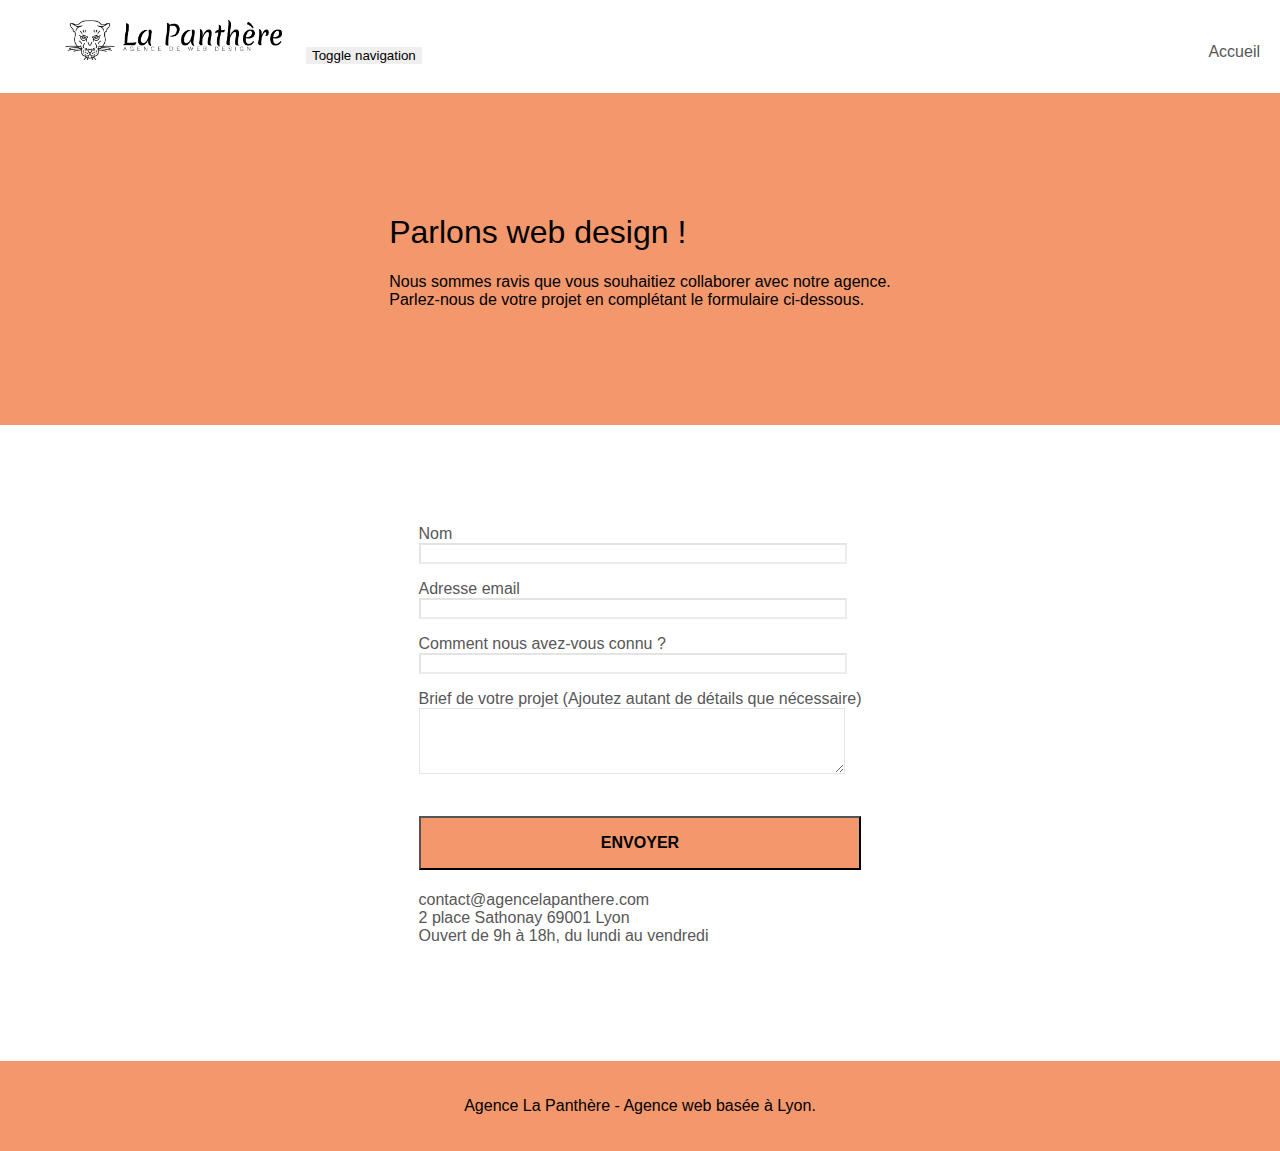
==== contact.html @ 12f1369c "first commit" ====
<!doctype html>
<html lang="fr">

<head>
	<meta charset="utf-8">
	<meta name="keywords"
		content="Contact agence web, agence design Lyon,web design,agence web design,créer un site web, etre visible sur internet">
	<meta name="description"
		content="L'agence La Panthère est une agence de web design qui aide les entreprises à devenir visibles et attractives sur internet.
	Que vous ayez un site web qui a besoin d’un rafraîchissement ou que vous partiez de zéro, laissez-nous vous réaliser un design dont vous serez fier.">
	<meta name="viewport" content="width=device-width, initial-scale=1.0, viewport-fit=cover">
	<link rel="shortcut icon" type="image/png" href="favicon.jpg">

	<link rel="stylesheet" type="text/css" href="./css/bootstrap.min.css">
	<link rel="stylesheet" type="text/css" href="style.css">
	<link rel="stylesheet" type="text/css" href="./css/et-line.min.css">

	<script defer src="./js/jquery-2.1.0.min.js"></script>
	<script defer src="./js/bootstrap.min.js"></script>
	<script defer src="./js/blocs.min.js"></script>

	<title>Contact</title>
</head>

<body>
	<div class="page-container">
		<div class="bloc bgc-white l-bloc " id="bloc-0">

			<header class="container bloc-sm">
				<nav class="navbar row">
					<div class="navbar-header">
						<a class="navbar-brand" href="index.html"><img src="img/agence-la-panthere-monochrome.webp"
								alt="Agence La Panthère , Web design à Lyon" height="40" /></a>
						<button id="nav-toggle" type="button" class="ui-navbar-toggle navbar-toggle"
							data-toggle="collapse" data-target=".navbar-1">
							<span class="sr-only">Toggle navigation</span><span class="icon-bar"></span><span
								class="icon-bar"></span><span class="icon-bar"></span>
						</button>
					</div>
					<div class="collapse navbar-collapse navbar-1 special-dropdown-nav">
						<ul class="site-navigation nav navbar-nav">
							<li>
								<a href="index.html">Accueil</a>
							</li>
						</ul>
					</div>
				</nav>

			</header>
		</div>

		<div class="bloc bg-dots-bg bg-repeat bgc-atomic-tangerine d-bloc bloc-bg-texture texture-paper" id="bloc-6">
			<div class="container bloc-lg">
				<div class="row">
					<div class="col-sm-12">
						<h1 class="h1contact">
							Parlons web design !
						</h1>
						<p class="pcontact">
							Nous sommes ravis que vous souhaitiez collaborer avec notre agence.<br>
							Parlez-nous de votre projet en complétant le formulaire ci-dessous.
						</p>
					</div>
				</div>
			</div>
		</div>
		<div class="bloc bgc-white l-bloc" id="bloc-7">
			<div class="container bloc-lg">
				<div class="row">
					<div class="col-sm-6">
						<form id="form_1">
							<div class="form-group">
								<label for="name">
									Nom
								</label>
								<input id="name" class="form-control" required name="name" type="text" />
							</div>
							<div class="form-group">
								<label for="email">
									Adresse email
								</label>
								<input id="email" class="form-control" type="email" required name="email" />
							</div>
							<div class="form-group">
								<label for="message">
									Comment nous avez-vous connu ?
								</label>
								<input class="form-control" type="text" id="message" name="message" />
							</div>
							<div class="form-group">
								<label for="projets">
									Brief de votre projet (Ajoutez autant de détails que nécessaire)<br>
								</label><textarea id="projets" class="form-control" rows="4" cols="50" required
									name="projets"></textarea>
							</div>
							<button class="bloc-button btn btn-lg btn-block cta-hero btn-atomic-tangerine" type="submit"
								id="contactbtn">
								Envoyer
							</button>
						</form>
					</div>
					<div class="col-sm-6">
						<p>
							contact@agencelapanthere.com<br>2 place Sathonay 69001 Lyon<br>Ouvert de 9h à 18h, du lundi
							au vendredi<br>
						</p>
					</div>
				</div>
			</div>
		</div>
		<div class="bloc bgc-atomic-tangerine d-bloc" id="bloc-8">
			<div class="container bloc-sm">
				<div class="row">
					<div class="col-sm-12">
						<p class="text-center white">
							Agence La Panthère - Agence web basée à Lyon.<br>
						</p>
						<div class="row row-no-gutters social">
							<div class="col-sm-3">
								<div class="text-center">
									<a class="social" href="https://twitter.com/?lang=fr"
										aria-label="Suivez-nous sur Twitter"><span
											class="fa fa-twitter icon-md"></span></a>
								</div>
							</div>
							<div class="col-sm-3">
								<div class="text-center">
									<a class="social" href="https://fr-fr.facebook.com/"
										aria-label="Suivez-nous sur FaceBook"><span
											class="fa fa-facebook icon-md"></span></a>
								</div>
							</div>
							<div class="col-sm-3">
								<div class="text-center">
									<a class="social" href="https://dribbble.com/"
										aria-label="Suivez-nous sur Dribbble"><span
											class="fa fa-dribbble icon-md"></span></a>
								</div>
							</div>
							<div class="col-sm-3">
								<div class="text-center">
									<a class="social" href="https://www.instagram.com/?hl=fr"
										aria-label="Suivez-nous sur Instagram"><span
											class="fa fa-instagram icon-md"></span></a>
								</div>
							</div>
						</div>
					</div>
				</div>
			</div>
		</div>
</body>

</html>
---- style.css ----
body{margin:0;padding:0;background:#FFF;overflow-x:hidden;-webkit-font-smoothing:antialiased;-moz-osx-font-smoothing:grayscale}a,button{transition:all .3s ease-in-out;outline:none!important;text-decoration:none!important}a:hover{text-decoration:none;cursor:pointer;text-decoration:underline!important}#page-loading-blocs-notifaction{position:fixed;top:0;bottom:0;width:100%;z-index:100000;background:#FFF url(img/pageload-spinner.gif) no-repeat center center}.bloc{clear:both;background:50% 50% no-repeat;padding:0 50px;-webkit-background-size:cover;-moz-background-size:cover;-o-background-size:cover;background-size:cover;position:relative}.bloc .container{padding-left:0;padding-right:0}.bloc-lg{padding:100px 50px}.bloc-md{padding:50px}.bloc-sm{padding:20px 50px}.bg-center,.bg-l-edge,.bg-r-edge,.bg-t-edge,.bg-b-edge,.bg-tl-edge,.bg-bl-edge,.bg-tr-edge,.bg-br-edge,.bg-repeat{-webkit-background-size:auto!important;-moz-background-size:auto!important;-o-background-size:auto!important;background-size:auto!important}.bg-repeat{background:repeat}.bg-t-edge{background:top no-repeat}.bloc-bg-texture::before{content:"";background-size:2px 2px;position:absolute;top:0;bottom:0;left:0;right:0}.texture-paper::before{background-size:280px 280px}.b-parallax{background-attachment:fixed}.d-bloc{color:rgba(255,255,255,.7)}.d-bloc button:hover{color:rgba(255,255,255,.9)}.d-bloc .icon-round,.d-bloc .icon-square,.d-bloc .icon-rounded,.d-bloc .icon-semi-rounded-a,.d-bloc .icon-semi-rounded-b{border-color:rgba(255,255,255,.9)}.d-bloc .divider-h span{border-color:rgba(255,255,255,.2)}.d-bloc .a-btn,.d-bloc .navbar a,.d-bloc .navbar-brand,.d-bloc a .icon-sm,.d-bloc a .icon-md,.d-bloc a .icon-lg,.d-bloc a .icon-xl,.d-bloc h1 a,.d-bloc h2 a,.d-bloc h3 a,.d-bloc h4 a,.d-bloc h5 a,.d-bloc h6 a,.d-bloc p a{color:rgba(255,255,255,.6)}.d-bloc .a-btn:hover,.d-bloc .navbar a:hover,.d-bloc .navbar-brand:hover,.d-bloc a:hover .icon-sm,.d-bloc a:hover .icon-md,.d-bloc a:hover .icon-lg,.d-bloc a:hover .icon-xl,.d-bloc h1 a:hover,.d-bloc h2 a:hover,.d-bloc h3 a:hover,.d-bloc h4 a:hover,.d-bloc h5 a:hover,.d-bloc h6 a:hover,.d-bloc p a:hover{color:rgba(255,255,255,1)}.d-bloc .navbar-toggle .icon-bar{background:rgba(255,255,255,1)}.d-bloc .btn-wire,.d-bloc .btn-wire:hover{color:rgba(255,255,255,1);border-color:rgba(255,255,255,1)}.d-bloc .panel{color:rgba(0,0,0,.5)}.d-bloc .panel button:hover{color:rgba(0,0,0,.7)}.d-bloc .panel icon{border-color:rgba(0,0,0,.7)}.d-bloc .panel .divider-h span{border-color:rgba(0,0,0,.1)}.d-bloc .panel .a-btn{color:rgba(0,0,0,.6)}.d-bloc .panel .a-btn:hover{color:rgba(0,0,0,1)}.d-bloc .panel .btn-wire,.d-bloc .panel .btn-wire:hover{color:rgba(0,0,0,.7);border-color:rgba(0,0,0,.3)}.d-bloc .panel,.l-bloc{color:rgba(0,0,0,.5)}.d-bloc .panel button:hover,.l-bloc button:hover{color:rgba(0,0,0,.7)}.l-bloc .icon-round,.l-bloc .icon-square,.l-bloc .icon-rounded,.l-bloc .icon-semi-rounded-a,.l-bloc .icon-semi-rounded-b{border-color:rgba(0,0,0,.7)}.d-bloc .panel .divider-h span,.l-bloc .divider-h span{border-color:rgba(0,0,0,.1)}.d-bloc .panel .a-btn,.l-bloc .a-btn,.l-bloc .navbar a,.l-bloc .navbar-brand,.l-bloc a .icon-sm,.l-bloc a .icon-md,.l-bloc a .icon-lg,.l-bloc a .icon-xl,.l-bloc h1 a,.l-bloc h2 a,.l-bloc h3 a,.l-bloc h4 a,.l-bloc h5 a,.l-bloc h6 a,.l-bloc p a{color:rgba(0,0,0,.6)}.d-bloc .panel .a-btn:hover,.l-bloc .a-btn:hover,.l-bloc .navbar a:hover,.l-bloc .navbar-brand:hover,.l-bloc a:hover .icon-sm,.l-bloc a:hover .icon-md,.l-bloc a:hover .icon-lg,.l-bloc a:hover .icon-xl,.l-bloc h1 a:hover,.l-bloc h2 a:hover,.l-bloc h3 a:hover,.l-bloc h4 a:hover,.l-bloc h5 a:hover,.l-bloc h6 a:hover,.l-bloc p a:hover{color:rgba(0,0,0,1)}.l-bloc .navbar-toggle .icon-bar{color:rgba(0,0,0,.6)}.d-bloc .panel .btn-wire,.d-bloc .panel .btn-wire:hover,.l-bloc .btn-wire,.l-bloc .btn-wire:hover{color:rgba(0,0,0,.7);border-color:rgba(0,0,0,.3)}.voffset{margin-top:30px}.voffset-lg{margin-top:80px}.row-no-gutters{margin-right:0;margin-left:0}.row.row-no-gutters>[class^="col-"],.row.row-no-gutters>[class*=" col-"]{padding-right:0;padding-left:0}#bloc-1-hero h1{font-size:32px}.navbar{margin-bottom:0;z-index:1}.navbar-brand{height:auto;padding:3px 15px;font-size:25px;font-weight:400;font-weight:600;line-height:44px}.navbar-brand img[src$=svg]{min-width:100px}.nav-center .navbar-brand img{margin:0}.navbar .nav{padding-top:2px;margin-right:0;float:right;z-index:1}.nav>li{float:left;margin-top:4px;font-size:16px}.navbar-nav .open .dropdown-menu>li>a{text-align:inherit}.nav>li a:hover,.nav>li a:focus{background:transparent}.navbar-toggle{margin:10px 10px 0 0;border:0}.navbar-toggle:hover{background:transparent!important}.navbar-toggle .icon-bar{background-color:rgba(0,0,0,.5);width:26px}.nav-invert .navbar .nav{float:left}.nav-invert .navbar-header,.nav-invert .navbar-brand{float:right;position:relative;z-index:2}@media (min-width:768px){.site-navigation{position:absolute;top:35%;right:20px;transform:translate(0,-50%);-webkit-transform:translateY(-50%)}.nav>li .dropdown-menu a,.nav>li .dropdown-menu a:hover{color:#484848}.nav-invert .site-navigation{left:0;right:0}.nav-center{text-align:center}.nav-center .navbar-header{width:100%}.nav-center .navbar-header,.nav-center .navbar-brand,.nav-center .nav>li{float:none;display:inline-block}.nav-center .site-navigation{position:relative;width:100%;right:0;margin-right:0;margin-top:20px}.nav-center.mini-nav .navbar-toggle{float:none;margin:10px auto 0}}.nav>li>.dropdown a{background:none!important;display:block;padding:14px 15px}nav .caret{margin:0 5px}.dropdown-menu .dropdown-menu{top:-8px;left:100%}.dropdown-menu .dropmenu-flow-right{top:100%;left:0;margin-left:-1px;border-top-left-radius:0;border-top-right-radius:0}.dropdown-menu .dropdown span{border:4px solid #000;border-top-color:transparent;border-right-color:transparent;border-bottom-color:transparent;margin:6px -5px 0 0!important;float:right}.mg-md{margin-top:10px;margin-bottom:20px}.mg-lg{margin-top:10px;margin-bottom:40px}.btn{margin:0 5px 5px 0}.btn.pull-right{margin:0 0 5px 5px}.btn-d,.btn-d:hover,.btn-d:focus{color:#FFF;background:rgba(0,0,0,.3)}button{outline:none!important}.btn-rd{border-radius:40px}.btn-clean{border:1px solid rgba(0,0,0,.08);border-bottom-color:rgba(0,0,0,.1);text-shadow:0 1px 0 rgba(0,0,1,.1);box-shadow:0 1px 3px rgba(0,0,1,.25),inset 0 1px 0 0 rgba(255,255,255,.15)}.icon-md{font-size:30px!important}.icon-lg{font-size:60px!important}.sm-shadow{text-shadow:0 1px 2px rgba(0,0,0,.3)}.panel-sq,.panel-sq .panel-heading,.panel-sq .panel-footer{border-radius:0}.panel-rd{border-radius:30px}.panel-rd .panel-heading{border-radius:29px 29px 0 0}.panel-rd .panel-footer{border-radius:0 0 29px 29px}.form-control{border-color:rgba(0,0,0,.1);box-shadow:none;width:95%}.scrollToTop{width:40px;height:40px;position:fixed;bottom:20px;right:20px;opacity:0;z-index:500;transition:all .3s ease-in-out}.scrollToTop span{margin-top:6px}.showScrollTop{font-size:14px;opacity:1}a[data-lightbox]{position:relative;display:block;text-align:center}a[data-lightbox]:hover::before{content:"+";font-family:"HelveticaNeue-Light","Helvetica Neue Light","Helvetica Neue",Helvetica,Arial;font-size:32px;width:50px;height:50px;margin-left:-25px;border-radius:50%;background:rgba(0,0,0,.6);color:#FFF;font-weight:100;z-index:1;position:absolute;top:50%;transform:translateY(-50%);-webkit-transform:translateY(-50%)}a[data-lightbox]:hover img{opacity:.6;-webkit-animation-fill-mode:none;animation-fill-mode:none}#lightbox-modal{display:flex;align-items:center}#lightbox-modal .modal-dialog{width:90%;max-width:900px;margin:0 auto 0}#lightbox-modal .modal-dialog img{max-height:90vh;margin:0 auto}.lightbox-caption{padding:20px;color:#FFF;background:rgba(0,0,0,.5);position:absolute;left:15px;right:15px;bottom:5px}.close-lightbox{color:#FFF;font-size:30px;position:absolute;top:20px;right:20px;z-index:20;background:rgba(0,0,0,.5);border:none;line-height:30px;padding:0 9px 5px;opacity:.3}.close-lightbox:hover,.next-lightbox:hover,.prev-lightbox:hover{opacity:1;color:#FFF}.next-lightbox,.prev-lightbox{font-size:20px;color:rgba(255,255,255,.9);background:rgba(0,0,0,.5);transition:all .2s ease-in-out;position:absolute;top:45%;z-index:1;opacity:.4}.next-lightbox{padding:6px 8px 1px 13px;right:25px}.prev-lightbox{padding:6px 13px 1px 10px;left:25px}.snapshot-lb .modal-body{padding-bottom:45px}.snapshot-lb .lightbox-caption{padding:0;color:rgba(0,0,0,.5);background:none}h1,h2,h3,h4,h5,h6,p,label,.btn,a{font-family:"helvetica";font-weight:400;color:#575757!important}.container{max-width:1000px}.hero-bloc-text{font-size:38px}.hero-bloc-text-sub{font-size:36px}.statement-bloc-text{line-height:26px;font-style:italic;font-size:20px;text-align:center;font-weight:lighter;max-width:520px;margin:auto auto auto auto}p{font-size:16px}.rectify{font-size:18px;font-weight:550;padding-bottom:1rem}.view{font-size:18px;font-weight:300;margin-top:1rem}.tight-width-whitespace{max-width:600px;margin:auto auto auto auto}.h1{font-size:20px;font-family:"Open Sans"}.cta-hero{margin-top:22px;color:#FFFFFF!important;text-transform:uppercase;padding:12px 28px 12px 28px;font-size:16px;font-weight:700}.social{max-width:400px;margin:auto auto auto auto}h2{font-size:22px;line-height:1.4em}h3{font-size:15px;text-transform:uppercase;font-weight:700;color:#333333!important}.med-width-whitespace{max-width:800px;margin:auto auto auto auto;box-shadow:0 0 0 #000}h1{color:#333333!important}h4{color:#333333!important}.icons{margin-bottom:14px;margin-top:24px}.white{color:black!important}.portfolio-thumb{margin-bottom:24px}.portfolio-row{margin-bottom:44px;margin-top:50px}.avatar{box-shadow:0 4px 9px rgba(0,0,0,.3)}.black-background{background-color:rgba(165,147,99,.7);padding:40px 40px 40px 40px}.bold-link{font-weight:900;text-decoration:underline!important}.bgc-white{background-color:#FFF}#bloc-7{display:flex;justify-content:center}li{list-style-type:none!important}.bgc-dark-slate-blue{background-color:#364577}.bgc-atomic-tangerine{background-color:#F3976C;display:flex;justify-content:center}.tc-white{color:white!important}.link{color:black!important}.btn-atomic-tangerine{background:#F3976C;color:black!important}#contactbtn{width:100%;padding:1rem}.h1contact,.pcontact{color:black!important}.btn-atomic-tangerine:hover{background:#c27956!important;color:black!important}.ltc-white{color:black!important}.ltc-white:hover{color:#cccccc!important}.ltc-atomic-tangerine{color:#F3976C!important}.ltc-atomic-tangerine:hover{color:#c27956!important}.icon-dark-slate-blue{color:#364577!important;border-color:#364577!important}.bg-banniere{background-image:url(img/agence-la-panthere.webp);width:100%;height:430px}.bg-presentation{background-image:url(img/image-de-presentation.webp);width:100%;height:auto}@media (max-width:1024px){.bloc{padding-left:20px;padding-right:20px}.bloc.full-width-bloc,.bloc-tile-2.full-width-bloc .container,.bloc-tile-3.full-width-bloc .container,.bloc-tile-4.full-width-bloc .container{padding-left:0;padding-right:0}}@media (max-width:992px) and (min-width:768px){.navbar .nav{max-width:80%}.nav-center.navbar .nav{max-width:100%}}@media only screen and (min-width:768px) and (max-width:1024px) and (orientation:landscape){.b-parallax{background-attachment:scroll}}@media only screen and (min-width:1024px) and (max-width:1366px) and (-webkit-min-device-pixel-ratio:1.5){.b-parallax{background-attachment:scroll}}@media (max-width:991px){.container{width:100%}.b-parallax{background-attachment:scroll}.page-container,#hero-bloc{overflow-x:hidden;position:relative}.bloc{padding-left:0;padding-right:0}.bloc-group,.bloc-group .bloc{display:block;width:100%}.bloc-fill-screen .fill-bloc-top-edge,.bloc-fill-screen .fill-bloc-bottom-edge{padding:0 20px;padding-left:0;padding-right:0}}@media (max-width:767px){.page-container{overflow-x:hidden;position:relative}h1,h2,h3,h4,h5,h6,p,#disqus_thread{padding-left:10px!important;padding-right:10px!important}.b-parallax{background-attachment:scroll}.navbar .nav{padding-top:0;border-top:1px solid rgba(0,0,0,.2);float:none!important}.navbar.row{margin-left:0;margin-right:0}.site-navigation{position:inherit;transform:none;-webkit-transform:none;-ms-transform:none}.nav>li{margin-top:0;border-bottom:1px solid rgba(0,0,0,.1);text-align:center;padding-left:15px;margin-left:-20px;width:100%}.nav>li:hover{background:rgba(0,0,0,.08)}.dropdown .dropdown a .caret{float:none;margin:5px 0 0 10px!important;border:4px solid #000;border-bottom-color:transparent;border-right-color:transparent;border-left-color:transparent}#hero-bloc .navbar .nav{background:rgba(0,0,0,.8)}#hero-bloc .navbar .nav a{color:rgba(255,255,255,.6)}.hero{padding:50px 0}.hero-nav{left:-1px;right:-1px}.navbar-collapse{padding:0;overflow-x:hidden;-webkit-box-shadow:none;box-shadow:none}.navbar-brand img{max-height:40px;width:auto}.nav-invert .navbar-header{float:none;width:100%}.nav-invert .navbar-toggle{float:left;margin-left:10px}.bloc{padding-left:0;padding-right:0}.bloc-xxl,.bloc-xl,.bloc-lg{padding:40px 0}.bloc-sm,.bloc-md{padding-left:0;padding-right:0}.bloc-tile-2 .container,.bloc-tile-3 .container,.bloc-tile-4 .container,.bloc-fill-screen .fill-bloc-top-edge,.bloc-fill-screen .fill-bloc-bottom-edge{padding-left:0;padding-right:0}.a-block{padding:0 10px}.btn-dwn{display:none}.voffset{margin-top:5px}.voffset-md{margin-top:20px}.voffset-lg{margin-top:30px}form{padding:5px}.close-lightbox{display:inline-block}.blocsapp-device-iphone5{background-size:216px 425px;padding-top:60px;width:216px;height:425px}.blocsapp-device-iphone5 img{width:180px;height:320px}}@media (max-width:400px){.bloc{padding-left:0;padding-right:0}}@media (max-width:767px){.bloc-mob-center-text{text-align:center}}.center-block.image-resize-mode{width:100px;height:100px}.navbar-brand img{height:40px;width:217px;margin:0 5px 0 0;display:inline}.img-responsive.portfolio-thumb{height:270px;width:270px;margin:auto}.form-group{margin-bottom:1rem}
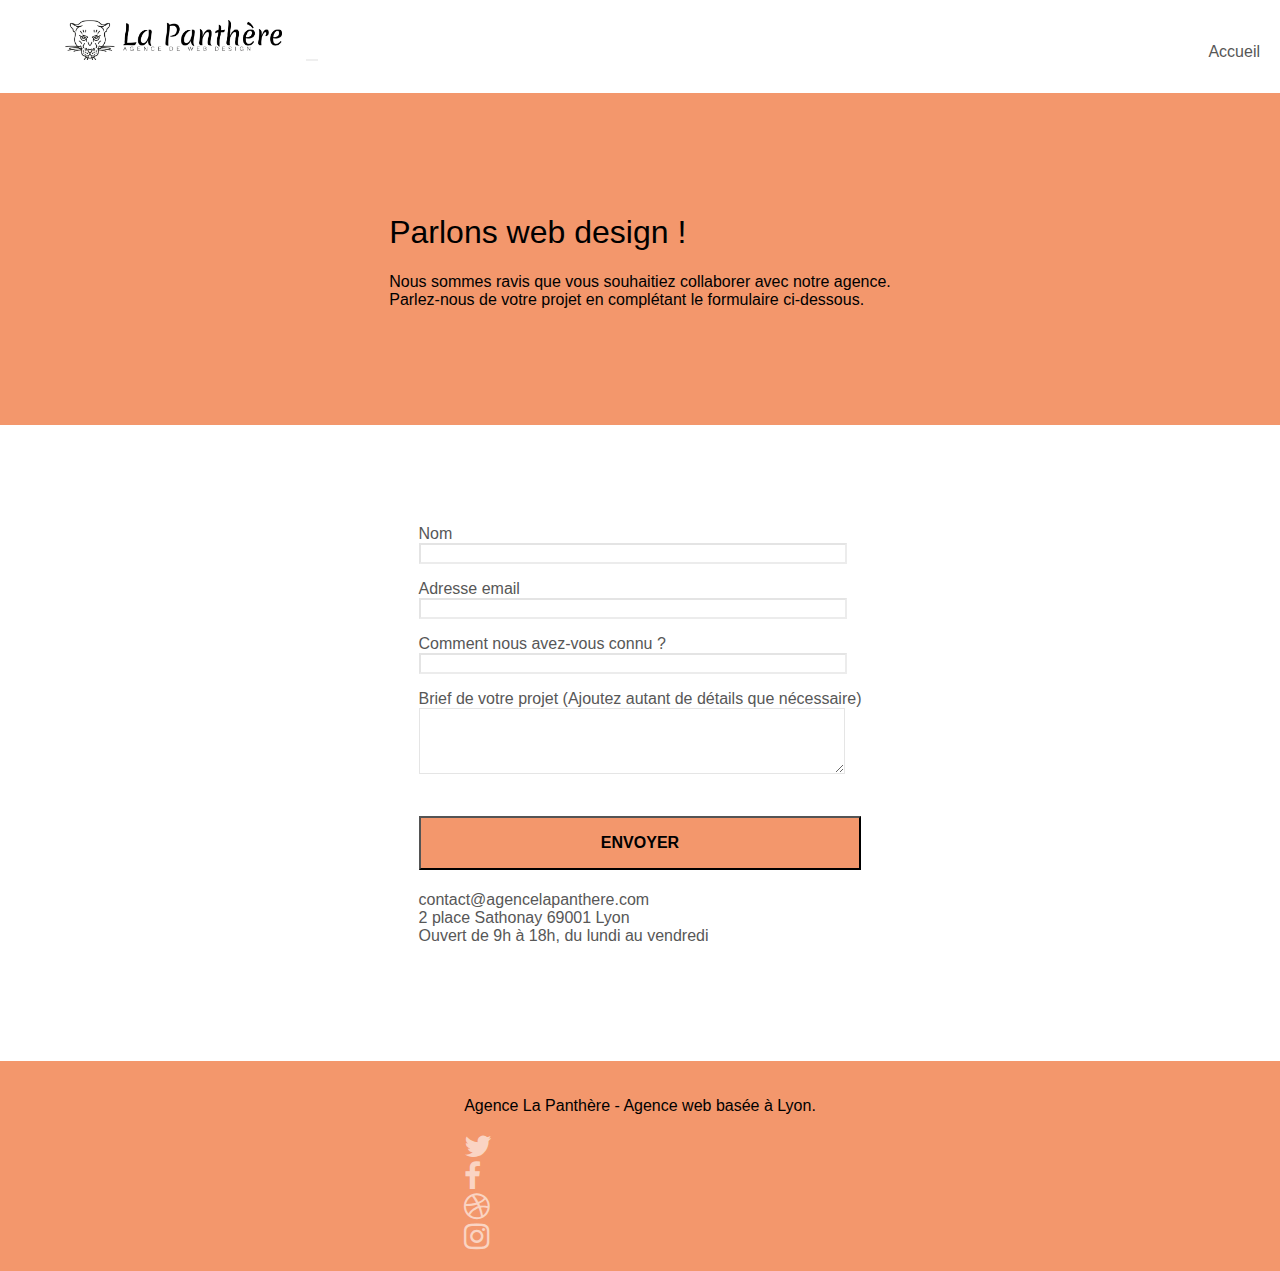
==== commit f9f76387: "delete link" ====
--- a/contact.html
+++ b/contact.html
@@ -9,11 +9,12 @@
 		content="L'agence La Panthère est une agence de web design qui aide les entreprises à devenir visibles et attractives sur internet.
 	Que vous ayez un site web qui a besoin d’un rafraîchissement ou que vous partiez de zéro, laissez-nous vous réaliser un design dont vous serez fier.">
 	<meta name="viewport" content="width=device-width, initial-scale=1.0, viewport-fit=cover">
-	<link rel="shortcut icon" type="image/png" href="favicon.jpg">
+	<link rel="icon" type="image/x-icon" href="favicon.ico">
 
 	<link rel="stylesheet" type="text/css" href="./css/bootstrap.min.css">
 	<link rel="stylesheet" type="text/css" href="style.css">
 	<link rel="stylesheet" type="text/css" href="./css/et-line.min.css">
+	<link rel="stylesheet" type="text/css" href="./css/font-awesome.css">
 
 	<script defer src="./js/jquery-2.1.0.min.js"></script>
 	<script defer src="./js/bootstrap.min.js"></script>
--- a/style.css
+++ b/style.css
@@ -1 +1,1145 @@
-body{margin:0;padding:0;background:#FFF;overflow-x:hidden;-webkit-font-smoothing:antialiased;-moz-osx-font-smoothing:grayscale}a,button{transition:all .3s ease-in-out;outline:none!important;text-decoration:none!important}a:hover{text-decoration:none;cursor:pointer;text-decoration:underline!important}#page-loading-blocs-notifaction{position:fixed;top:0;bottom:0;width:100%;z-index:100000;background:#FFF url(img/pageload-spinner.gif) no-repeat center center}.bloc{clear:both;background:50% 50% no-repeat;padding:0 50px;-webkit-background-size:cover;-moz-background-size:cover;-o-background-size:cover;background-size:cover;position:relative}.bloc .container{padding-left:0;padding-right:0}.bloc-lg{padding:100px 50px}.bloc-md{padding:50px}.bloc-sm{padding:20px 50px}.bg-center,.bg-l-edge,.bg-r-edge,.bg-t-edge,.bg-b-edge,.bg-tl-edge,.bg-bl-edge,.bg-tr-edge,.bg-br-edge,.bg-repeat{-webkit-background-size:auto!important;-moz-background-size:auto!important;-o-background-size:auto!important;background-size:auto!important}.bg-repeat{background:repeat}.bg-t-edge{background:top no-repeat}.bloc-bg-texture::before{content:"";background-size:2px 2px;position:absolute;top:0;bottom:0;left:0;right:0}.texture-paper::before{background-size:280px 280px}.b-parallax{background-attachment:fixed}.d-bloc{color:rgba(255,255,255,.7)}.d-bloc button:hover{color:rgba(255,255,255,.9)}.d-bloc .icon-round,.d-bloc .icon-square,.d-bloc .icon-rounded,.d-bloc .icon-semi-rounded-a,.d-bloc .icon-semi-rounded-b{border-color:rgba(255,255,255,.9)}.d-bloc .divider-h span{border-color:rgba(255,255,255,.2)}.d-bloc .a-btn,.d-bloc .navbar a,.d-bloc .navbar-brand,.d-bloc a .icon-sm,.d-bloc a .icon-md,.d-bloc a .icon-lg,.d-bloc a .icon-xl,.d-bloc h1 a,.d-bloc h2 a,.d-bloc h3 a,.d-bloc h4 a,.d-bloc h5 a,.d-bloc h6 a,.d-bloc p a{color:rgba(255,255,255,.6)}.d-bloc .a-btn:hover,.d-bloc .navbar a:hover,.d-bloc .navbar-brand:hover,.d-bloc a:hover .icon-sm,.d-bloc a:hover .icon-md,.d-bloc a:hover .icon-lg,.d-bloc a:hover .icon-xl,.d-bloc h1 a:hover,.d-bloc h2 a:hover,.d-bloc h3 a:hover,.d-bloc h4 a:hover,.d-bloc h5 a:hover,.d-bloc h6 a:hover,.d-bloc p a:hover{color:rgba(255,255,255,1)}.d-bloc .navbar-toggle .icon-bar{background:rgba(255,255,255,1)}.d-bloc .btn-wire,.d-bloc .btn-wire:hover{color:rgba(255,255,255,1);border-color:rgba(255,255,255,1)}.d-bloc .panel{color:rgba(0,0,0,.5)}.d-bloc .panel button:hover{color:rgba(0,0,0,.7)}.d-bloc .panel icon{border-color:rgba(0,0,0,.7)}.d-bloc .panel .divider-h span{border-color:rgba(0,0,0,.1)}.d-bloc .panel .a-btn{color:rgba(0,0,0,.6)}.d-bloc .panel .a-btn:hover{color:rgba(0,0,0,1)}.d-bloc .panel .btn-wire,.d-bloc .panel .btn-wire:hover{color:rgba(0,0,0,.7);border-color:rgba(0,0,0,.3)}.d-bloc .panel,.l-bloc{color:rgba(0,0,0,.5)}.d-bloc .panel button:hover,.l-bloc button:hover{color:rgba(0,0,0,.7)}.l-bloc .icon-round,.l-bloc .icon-square,.l-bloc .icon-rounded,.l-bloc .icon-semi-rounded-a,.l-bloc .icon-semi-rounded-b{border-color:rgba(0,0,0,.7)}.d-bloc .panel .divider-h span,.l-bloc .divider-h span{border-color:rgba(0,0,0,.1)}.d-bloc .panel .a-btn,.l-bloc .a-btn,.l-bloc .navbar a,.l-bloc .navbar-brand,.l-bloc a .icon-sm,.l-bloc a .icon-md,.l-bloc a .icon-lg,.l-bloc a .icon-xl,.l-bloc h1 a,.l-bloc h2 a,.l-bloc h3 a,.l-bloc h4 a,.l-bloc h5 a,.l-bloc h6 a,.l-bloc p a{color:rgba(0,0,0,.6)}.d-bloc .panel .a-btn:hover,.l-bloc .a-btn:hover,.l-bloc .navbar a:hover,.l-bloc .navbar-brand:hover,.l-bloc a:hover .icon-sm,.l-bloc a:hover .icon-md,.l-bloc a:hover .icon-lg,.l-bloc a:hover .icon-xl,.l-bloc h1 a:hover,.l-bloc h2 a:hover,.l-bloc h3 a:hover,.l-bloc h4 a:hover,.l-bloc h5 a:hover,.l-bloc h6 a:hover,.l-bloc p a:hover{color:rgba(0,0,0,1)}.l-bloc .navbar-toggle .icon-bar{color:rgba(0,0,0,.6)}.d-bloc .panel .btn-wire,.d-bloc .panel .btn-wire:hover,.l-bloc .btn-wire,.l-bloc .btn-wire:hover{color:rgba(0,0,0,.7);border-color:rgba(0,0,0,.3)}.voffset{margin-top:30px}.voffset-lg{margin-top:80px}.row-no-gutters{margin-right:0;margin-left:0}.row.row-no-gutters>[class^="col-"],.row.row-no-gutters>[class*=" col-"]{padding-right:0;padding-left:0}#bloc-1-hero h1{font-size:32px}.navbar{margin-bottom:0;z-index:1}.navbar-brand{height:auto;padding:3px 15px;font-size:25px;font-weight:400;font-weight:600;line-height:44px}.navbar-brand img[src$=svg]{min-width:100px}.nav-center .navbar-brand img{margin:0}.navbar .nav{padding-top:2px;margin-right:0;float:right;z-index:1}.nav>li{float:left;margin-top:4px;font-size:16px}.navbar-nav .open .dropdown-menu>li>a{text-align:inherit}.nav>li a:hover,.nav>li a:focus{background:transparent}.navbar-toggle{margin:10px 10px 0 0;border:0}.navbar-toggle:hover{background:transparent!important}.navbar-toggle .icon-bar{background-color:rgba(0,0,0,.5);width:26px}.nav-invert .navbar .nav{float:left}.nav-invert .navbar-header,.nav-invert .navbar-brand{float:right;position:relative;z-index:2}@media (min-width:768px){.site-navigation{position:absolute;top:35%;right:20px;transform:translate(0,-50%);-webkit-transform:translateY(-50%)}.nav>li .dropdown-menu a,.nav>li .dropdown-menu a:hover{color:#484848}.nav-invert .site-navigation{left:0;right:0}.nav-center{text-align:center}.nav-center .navbar-header{width:100%}.nav-center .navbar-header,.nav-center .navbar-brand,.nav-center .nav>li{float:none;display:inline-block}.nav-center .site-navigation{position:relative;width:100%;right:0;margin-right:0;margin-top:20px}.nav-center.mini-nav .navbar-toggle{float:none;margin:10px auto 0}}.nav>li>.dropdown a{background:none!important;display:block;padding:14px 15px}nav .caret{margin:0 5px}.dropdown-menu .dropdown-menu{top:-8px;left:100%}.dropdown-menu .dropmenu-flow-right{top:100%;left:0;margin-left:-1px;border-top-left-radius:0;border-top-right-radius:0}.dropdown-menu .dropdown span{border:4px solid #000;border-top-color:transparent;border-right-color:transparent;border-bottom-color:transparent;margin:6px -5px 0 0!important;float:right}.mg-md{margin-top:10px;margin-bottom:20px}.mg-lg{margin-top:10px;margin-bottom:40px}.btn{margin:0 5px 5px 0}.btn.pull-right{margin:0 0 5px 5px}.btn-d,.btn-d:hover,.btn-d:focus{color:#FFF;background:rgba(0,0,0,.3)}button{outline:none!important}.btn-rd{border-radius:40px}.btn-clean{border:1px solid rgba(0,0,0,.08);border-bottom-color:rgba(0,0,0,.1);text-shadow:0 1px 0 rgba(0,0,1,.1);box-shadow:0 1px 3px rgba(0,0,1,.25),inset 0 1px 0 0 rgba(255,255,255,.15)}.icon-md{font-size:30px!important}.icon-lg{font-size:60px!important}.sm-shadow{text-shadow:0 1px 2px rgba(0,0,0,.3)}.panel-sq,.panel-sq .panel-heading,.panel-sq .panel-footer{border-radius:0}.panel-rd{border-radius:30px}.panel-rd .panel-heading{border-radius:29px 29px 0 0}.panel-rd .panel-footer{border-radius:0 0 29px 29px}.form-control{border-color:rgba(0,0,0,.1);box-shadow:none;width:95%}.scrollToTop{width:40px;height:40px;position:fixed;bottom:20px;right:20px;opacity:0;z-index:500;transition:all .3s ease-in-out}.scrollToTop span{margin-top:6px}.showScrollTop{font-size:14px;opacity:1}a[data-lightbox]{position:relative;display:block;text-align:center}a[data-lightbox]:hover::before{content:"+";font-family:"HelveticaNeue-Light","Helvetica Neue Light","Helvetica Neue",Helvetica,Arial;font-size:32px;width:50px;height:50px;margin-left:-25px;border-radius:50%;background:rgba(0,0,0,.6);color:#FFF;font-weight:100;z-index:1;position:absolute;top:50%;transform:translateY(-50%);-webkit-transform:translateY(-50%)}a[data-lightbox]:hover img{opacity:.6;-webkit-animation-fill-mode:none;animation-fill-mode:none}#lightbox-modal{display:flex;align-items:center}#lightbox-modal .modal-dialog{width:90%;max-width:900px;margin:0 auto 0}#lightbox-modal .modal-dialog img{max-height:90vh;margin:0 auto}.lightbox-caption{padding:20px;color:#FFF;background:rgba(0,0,0,.5);position:absolute;left:15px;right:15px;bottom:5px}.close-lightbox{color:#FFF;font-size:30px;position:absolute;top:20px;right:20px;z-index:20;background:rgba(0,0,0,.5);border:none;line-height:30px;padding:0 9px 5px;opacity:.3}.close-lightbox:hover,.next-lightbox:hover,.prev-lightbox:hover{opacity:1;color:#FFF}.next-lightbox,.prev-lightbox{font-size:20px;color:rgba(255,255,255,.9);background:rgba(0,0,0,.5);transition:all .2s ease-in-out;position:absolute;top:45%;z-index:1;opacity:.4}.next-lightbox{padding:6px 8px 1px 13px;right:25px}.prev-lightbox{padding:6px 13px 1px 10px;left:25px}.snapshot-lb .modal-body{padding-bottom:45px}.snapshot-lb .lightbox-caption{padding:0;color:rgba(0,0,0,.5);background:none}h1,h2,h3,h4,h5,h6,p,label,.btn,a{font-family:"helvetica";font-weight:400;color:#575757!important}.container{max-width:1000px}.hero-bloc-text{font-size:38px}.hero-bloc-text-sub{font-size:36px}.statement-bloc-text{line-height:26px;font-style:italic;font-size:20px;text-align:center;font-weight:lighter;max-width:520px;margin:auto auto auto auto}p{font-size:16px}.rectify{font-size:18px;font-weight:550;padding-bottom:1rem}.view{font-size:18px;font-weight:300;margin-top:1rem}.tight-width-whitespace{max-width:600px;margin:auto auto auto auto}.h1{font-size:20px;font-family:"Open Sans"}.cta-hero{margin-top:22px;color:#FFFFFF!important;text-transform:uppercase;padding:12px 28px 12px 28px;font-size:16px;font-weight:700}.social{max-width:400px;margin:auto auto auto auto}h2{font-size:22px;line-height:1.4em}h3{font-size:15px;text-transform:uppercase;font-weight:700;color:#333333!important}.med-width-whitespace{max-width:800px;margin:auto auto auto auto;box-shadow:0 0 0 #000}h1{color:#333333!important}h4{color:#333333!important}.icons{margin-bottom:14px;margin-top:24px}.white{color:black!important}.portfolio-thumb{margin-bottom:24px}.portfolio-row{margin-bottom:44px;margin-top:50px}.avatar{box-shadow:0 4px 9px rgba(0,0,0,.3)}.black-background{background-color:rgba(165,147,99,.7);padding:40px 40px 40px 40px}.bold-link{font-weight:900;text-decoration:underline!important}.bgc-white{background-color:#FFF}#bloc-7{display:flex;justify-content:center}li{list-style-type:none!important}.bgc-dark-slate-blue{background-color:#364577}.bgc-atomic-tangerine{background-color:#F3976C;display:flex;justify-content:center}.tc-white{color:white!important}.link{color:black!important}.btn-atomic-tangerine{background:#F3976C;color:black!important}#contactbtn{width:100%;padding:1rem}.h1contact,.pcontact{color:black!important}.btn-atomic-tangerine:hover{background:#c27956!important;color:black!important}.ltc-white{color:black!important}.ltc-white:hover{color:#cccccc!important}.ltc-atomic-tangerine{color:#F3976C!important}.ltc-atomic-tangerine:hover{color:#c27956!important}.icon-dark-slate-blue{color:#364577!important;border-color:#364577!important}.bg-banniere{background-image:url(img/agence-la-panthere.webp);width:100%;height:430px}.bg-presentation{background-image:url(img/image-de-presentation.webp);width:100%;height:auto}@media (max-width:1024px){.bloc{padding-left:20px;padding-right:20px}.bloc.full-width-bloc,.bloc-tile-2.full-width-bloc .container,.bloc-tile-3.full-width-bloc .container,.bloc-tile-4.full-width-bloc .container{padding-left:0;padding-right:0}}@media (max-width:992px) and (min-width:768px){.navbar .nav{max-width:80%}.nav-center.navbar .nav{max-width:100%}}@media only screen and (min-width:768px) and (max-width:1024px) and (orientation:landscape){.b-parallax{background-attachment:scroll}}@media only screen and (min-width:1024px) and (max-width:1366px) and (-webkit-min-device-pixel-ratio:1.5){.b-parallax{background-attachment:scroll}}@media (max-width:991px){.container{width:100%}.b-parallax{background-attachment:scroll}.page-container,#hero-bloc{overflow-x:hidden;position:relative}.bloc{padding-left:0;padding-right:0}.bloc-group,.bloc-group .bloc{display:block;width:100%}.bloc-fill-screen .fill-bloc-top-edge,.bloc-fill-screen .fill-bloc-bottom-edge{padding:0 20px;padding-left:0;padding-right:0}}@media (max-width:767px){.page-container{overflow-x:hidden;position:relative}h1,h2,h3,h4,h5,h6,p,#disqus_thread{padding-left:10px!important;padding-right:10px!important}.b-parallax{background-attachment:scroll}.navbar .nav{padding-top:0;border-top:1px solid rgba(0,0,0,.2);float:none!important}.navbar.row{margin-left:0;margin-right:0}.site-navigation{position:inherit;transform:none;-webkit-transform:none;-ms-transform:none}.nav>li{margin-top:0;border-bottom:1px solid rgba(0,0,0,.1);text-align:center;padding-left:15px;margin-left:-20px;width:100%}.nav>li:hover{background:rgba(0,0,0,.08)}.dropdown .dropdown a .caret{float:none;margin:5px 0 0 10px!important;border:4px solid #000;border-bottom-color:transparent;border-right-color:transparent;border-left-color:transparent}#hero-bloc .navbar .nav{background:rgba(0,0,0,.8)}#hero-bloc .navbar .nav a{color:rgba(255,255,255,.6)}.hero{padding:50px 0}.hero-nav{left:-1px;right:-1px}.navbar-collapse{padding:0;overflow-x:hidden;-webkit-box-shadow:none;box-shadow:none}.navbar-brand img{max-height:40px;width:auto}.nav-invert .navbar-header{float:none;width:100%}.nav-invert .navbar-toggle{float:left;margin-left:10px}.bloc{padding-left:0;padding-right:0}.bloc-xxl,.bloc-xl,.bloc-lg{padding:40px 0}.bloc-sm,.bloc-md{padding-left:0;padding-right:0}.bloc-tile-2 .container,.bloc-tile-3 .container,.bloc-tile-4 .container,.bloc-fill-screen .fill-bloc-top-edge,.bloc-fill-screen .fill-bloc-bottom-edge{padding-left:0;padding-right:0}.a-block{padding:0 10px}.btn-dwn{display:none}.voffset{margin-top:5px}.voffset-md{margin-top:20px}.voffset-lg{margin-top:30px}form{padding:5px}.close-lightbox{display:inline-block}.blocsapp-device-iphone5{background-size:216px 425px;padding-top:60px;width:216px;height:425px}.blocsapp-device-iphone5 img{width:180px;height:320px}}@media (max-width:400px){.bloc{padding-left:0;padding-right:0}}@media (max-width:767px){.bloc-mob-center-text{text-align:center}}.center-block.image-resize-mode{width:100px;height:100px}.navbar-brand img{height:40px;width:217px;margin:0 5px 0 0;display:inline}.img-responsive.portfolio-thumb{height:270px;width:270px;margin:auto}.form-group{margin-bottom:1rem}+body {
+    margin: 0;
+    padding: 0;
+    background: #FFF;
+    overflow-x: hidden;
+    -webkit-font-smoothing: antialiased;
+    -moz-osx-font-smoothing: grayscale
+}
+
+a,
+button {
+    transition: all .3s ease-in-out;
+    outline: none !important;
+    text-decoration: none !important
+}
+
+a:hover {
+    text-decoration: none;
+    cursor: pointer;
+    text-decoration: underline !important
+}
+
+#page-loading-blocs-notifaction {
+    position: fixed;
+    top: 0;
+    bottom: 0;
+    width: 100%;
+    z-index: 100000;
+    background: #FFF url(img/pageload-spinner.gif) no-repeat center center
+}
+
+.bloc {
+    clear: both;
+    background: 50% 50% no-repeat;
+    padding: 0 50px;
+    -webkit-background-size: cover;
+    -moz-background-size: cover;
+    -o-background-size: cover;
+    background-size: cover;
+    position: relative
+}
+
+.bloc .container {
+    padding-left: 0;
+    padding-right: 0
+}
+
+.bloc-lg {
+    padding: 100px 50px
+}
+
+.bloc-md {
+    padding: 50px
+}
+
+.bloc-sm {
+    padding: 20px 50px
+}
+
+.bg-center,
+.bg-l-edge,
+.bg-r-edge,
+.bg-t-edge,
+.bg-b-edge,
+.bg-tl-edge,
+.bg-bl-edge,
+.bg-tr-edge,
+.bg-br-edge,
+.bg-repeat {
+    -webkit-background-size: auto !important;
+    -moz-background-size: auto !important;
+    -o-background-size: auto !important;
+    background-size: auto !important
+}
+
+.bg-repeat {
+    background: repeat
+}
+
+.bg-t-edge {
+    background: top no-repeat
+}
+
+.bloc-bg-texture::before {
+    content: "";
+    background-size: 2px 2px;
+    position: absolute;
+    top: 0;
+    bottom: 0;
+    left: 0;
+    right: 0
+}
+
+.texture-paper::before {
+    background-size: 280px 280px
+}
+
+.b-parallax {
+    background-attachment: fixed
+}
+
+.d-bloc {
+    color: rgba(255, 255, 255, .7)
+}
+
+.d-bloc button:hover {
+    color: rgba(255, 255, 255, .9)
+}
+
+.d-bloc .icon-round,
+.d-bloc .icon-square,
+.d-bloc .icon-rounded,
+.d-bloc .icon-semi-rounded-a,
+.d-bloc .icon-semi-rounded-b {
+    border-color: rgba(255, 255, 255, .9)
+}
+
+.d-bloc .divider-h span {
+    border-color: rgba(255, 255, 255, .2)
+}
+
+.d-bloc .a-btn,
+.d-bloc .navbar a,
+.d-bloc .navbar-brand,
+.d-bloc a .icon-sm,
+.d-bloc a .icon-md,
+.d-bloc a .icon-lg,
+.d-bloc a .icon-xl,
+.d-bloc h1 a,
+.d-bloc h2 a,
+.d-bloc h3 a,
+.d-bloc h4 a,
+.d-bloc h5 a,
+.d-bloc h6 a,
+.d-bloc p a {
+    color: rgba(255, 255, 255, .6)
+}
+
+.d-bloc .a-btn:hover,
+.d-bloc .navbar a:hover,
+.d-bloc .navbar-brand:hover,
+.d-bloc a:hover .icon-sm,
+.d-bloc a:hover .icon-md,
+.d-bloc a:hover .icon-lg,
+.d-bloc a:hover .icon-xl,
+.d-bloc h1 a:hover,
+.d-bloc h2 a:hover,
+.d-bloc h3 a:hover,
+.d-bloc h4 a:hover,
+.d-bloc h5 a:hover,
+.d-bloc h6 a:hover,
+.d-bloc p a:hover {
+    color: rgba(255, 255, 255, 1)
+}
+
+.d-bloc .navbar-toggle .icon-bar {
+    background: rgba(255, 255, 255, 1)
+}
+
+.d-bloc .btn-wire,
+.d-bloc .btn-wire:hover {
+    color: rgba(255, 255, 255, 1);
+    border-color: rgba(255, 255, 255, 1)
+}
+
+.d-bloc .panel {
+    color: rgba(0, 0, 0, .5)
+}
+
+.d-bloc .panel button:hover {
+    color: rgba(0, 0, 0, .7)
+}
+
+.d-bloc .panel icon {
+    border-color: rgba(0, 0, 0, .7)
+}
+
+.d-bloc .panel .divider-h span {
+    border-color: rgba(0, 0, 0, .1)
+}
+
+.d-bloc .panel .a-btn {
+    color: rgba(0, 0, 0, .6)
+}
+
+.d-bloc .panel .a-btn:hover {
+    color: rgba(0, 0, 0, 1)
+}
+
+.d-bloc .panel .btn-wire,
+.d-bloc .panel .btn-wire:hover {
+    color: rgba(0, 0, 0, .7);
+    border-color: rgba(0, 0, 0, .3)
+}
+
+.d-bloc .panel,
+.l-bloc {
+    color: rgba(0, 0, 0, .5)
+}
+
+.d-bloc .panel button:hover,
+.l-bloc button:hover {
+    color: rgba(0, 0, 0, .7)
+}
+
+.l-bloc .icon-round,
+.l-bloc .icon-square,
+.l-bloc .icon-rounded,
+.l-bloc .icon-semi-rounded-a,
+.l-bloc .icon-semi-rounded-b {
+    border-color: rgba(0, 0, 0, .7)
+}
+
+.d-bloc .panel .divider-h span,
+.l-bloc .divider-h span {
+    border-color: rgba(0, 0, 0, .1)
+}
+
+.d-bloc .panel .a-btn,
+.l-bloc .a-btn,
+.l-bloc .navbar a,
+.l-bloc .navbar-brand,
+.l-bloc a .icon-sm,
+.l-bloc a .icon-md,
+.l-bloc a .icon-lg,
+.l-bloc a .icon-xl,
+.l-bloc h1 a,
+.l-bloc h2 a,
+.l-bloc h3 a,
+.l-bloc h4 a,
+.l-bloc h5 a,
+.l-bloc h6 a,
+.l-bloc p a {
+    color: rgba(0, 0, 0, .6)
+}
+
+.d-bloc .panel .a-btn:hover,
+.l-bloc .a-btn:hover,
+.l-bloc .navbar a:hover,
+.l-bloc .navbar-brand:hover,
+.l-bloc a:hover .icon-sm,
+.l-bloc a:hover .icon-md,
+.l-bloc a:hover .icon-lg,
+.l-bloc a:hover .icon-xl,
+.l-bloc h1 a:hover,
+.l-bloc h2 a:hover,
+.l-bloc h3 a:hover,
+.l-bloc h4 a:hover,
+.l-bloc h5 a:hover,
+.l-bloc h6 a:hover,
+.l-bloc p a:hover {
+    color: rgba(0, 0, 0, 1)
+}
+
+.l-bloc .navbar-toggle .icon-bar {
+    color: rgba(0, 0, 0, .6)
+}
+
+.d-bloc .panel .btn-wire,
+.d-bloc .panel .btn-wire:hover,
+.l-bloc .btn-wire,
+.l-bloc .btn-wire:hover {
+    color: rgba(0, 0, 0, .7);
+    border-color: rgba(0, 0, 0, .3)
+}
+
+.voffset {
+    margin-top: 30px
+}
+
+.voffset-lg {
+    margin-top: 80px
+}
+
+.row-no-gutters {
+    margin-right: 0;
+    margin-left: 0
+}
+
+.row.row-no-gutters>[class^="col-"],
+.row.row-no-gutters>[class*=" col-"] {
+    padding-right: 0;
+    padding-left: 0
+}
+
+#bloc-1-hero h1 {
+    font-size: 32px
+}
+
+.navbar {
+    margin-bottom: 0;
+    z-index: 1
+}
+
+.navbar-brand {
+    height: auto;
+    padding: 3px 15px;
+    font-size: 25px;
+    font-weight: 400;
+    font-weight: 600;
+    line-height: 44px
+}
+
+.navbar-brand img[src$=svg] {
+    min-width: 100px
+}
+
+.nav-center .navbar-brand img {
+    margin: 0
+}
+
+.navbar .nav {
+    padding-top: 2px;
+    margin-right: 0;
+    float: right;
+    z-index: 1
+}
+
+.nav>li {
+    float: left;
+    margin-top: 4px;
+    font-size: 16px
+}
+
+.navbar-nav .open .dropdown-menu>li>a {
+    text-align: inherit
+}
+
+.nav>li a:hover,
+.nav>li a:focus {
+    background: transparent
+}
+
+.navbar-toggle {
+    margin: 10px 10px 0 0;
+    border: 0
+}
+
+.navbar-toggle:hover {
+    background: transparent !important
+}
+
+.navbar-toggle .icon-bar {
+    background-color: rgba(0, 0, 0, .5);
+    width: 26px
+}
+
+.nav-invert .navbar .nav {
+    float: left
+}
+
+.nav-invert .navbar-header,
+.nav-invert .navbar-brand {
+    float: right;
+    position: relative;
+    z-index: 2
+}
+
+@media (min-width:768px) {
+    .site-navigation {
+        position: absolute;
+        top: 35%;
+        right: 20px;
+        transform: translate(0, -50%);
+        -webkit-transform: translateY(-50%)
+    }
+
+    .nav>li .dropdown-menu a,
+    .nav>li .dropdown-menu a:hover {
+        color: #484848
+    }
+
+    .nav-invert .site-navigation {
+        left: 0;
+        right: 0
+    }
+
+    .nav-center {
+        text-align: center
+    }
+
+    .nav-center .navbar-header {
+        width: 100%
+    }
+
+    .nav-center .navbar-header,
+    .nav-center .navbar-brand,
+    .nav-center .nav>li {
+        float: none;
+        display: inline-block
+    }
+
+    .nav-center .site-navigation {
+        position: relative;
+        width: 100%;
+        right: 0;
+        margin-right: 0;
+        margin-top: 20px
+    }
+
+    .nav-center.mini-nav .navbar-toggle {
+        float: none;
+        margin: 10px auto 0
+    }
+}
+
+.nav>li>.dropdown a {
+    background: none !important;
+    display: block;
+    padding: 14px 15px
+}
+
+nav .caret {
+    margin: 0 5px
+}
+
+.dropdown-menu .dropdown-menu {
+    top: -8px;
+    left: 100%
+}
+
+.dropdown-menu .dropmenu-flow-right {
+    top: 100%;
+    left: 0;
+    margin-left: -1px;
+    border-top-left-radius: 0;
+    border-top-right-radius: 0
+}
+
+.dropdown-menu .dropdown span {
+    border: 4px solid #000;
+    border-top-color: transparent;
+    border-right-color: transparent;
+    border-bottom-color: transparent;
+    margin: 6px -5px 0 0 !important;
+    float: right
+}
+
+.mg-md {
+    margin-top: 10px;
+    margin-bottom: 20px
+}
+
+.mg-lg {
+    margin-top: 10px;
+    margin-bottom: 40px
+}
+
+.btn {
+    margin: 0 5px 5px 0
+}
+
+.btn.pull-right {
+    margin: 0 0 5px 5px
+}
+
+.btn-d,
+.btn-d:hover,
+.btn-d:focus {
+    color: #FFF;
+    background: rgba(0, 0, 0, .3)
+}
+
+button {
+    outline: none !important
+}
+
+.btn-rd {
+    border-radius: 40px
+}
+
+.btn-clean {
+    border: 1px solid rgba(0, 0, 0, .08);
+    border-bottom-color: rgba(0, 0, 0, .1);
+    text-shadow: 0 1px 0 rgba(0, 0, 1, .1);
+    box-shadow: 0 1px 3px rgba(0, 0, 1, .25), inset 0 1px 0 0 rgba(255, 255, 255, .15)
+}
+
+.icon-md {
+    font-size: 30px !important
+}
+
+.icon-lg {
+    font-size: 60px !important
+}
+
+.sm-shadow {
+    text-shadow: 0 1px 2px rgba(0, 0, 0, .3)
+}
+
+.panel-sq,
+.panel-sq .panel-heading,
+.panel-sq .panel-footer {
+    border-radius: 0
+}
+
+.panel-rd {
+    border-radius: 30px
+}
+
+.panel-rd .panel-heading {
+    border-radius: 29px 29px 0 0
+}
+
+.panel-rd .panel-footer {
+    border-radius: 0 0 29px 29px
+}
+
+.form-control {
+    border-color: rgba(0, 0, 0, .1);
+    box-shadow: none;
+    width: 95%
+}
+
+.scrollToTop {
+    width: 40px;
+    height: 40px;
+    position: fixed;
+    bottom: 20px;
+    right: 20px;
+    opacity: 0;
+    z-index: 500;
+    transition: all .3s ease-in-out
+}
+
+.scrollToTop span {
+    margin-top: 6px
+}
+
+.showScrollTop {
+    font-size: 14px;
+    opacity: 1
+}
+
+a[data-lightbox] {
+    position: relative;
+    display: block;
+    text-align: center
+}
+
+a[data-lightbox]:hover::before {
+    content: "+";
+    font-family: "HelveticaNeue-Light", "Helvetica Neue Light", "Helvetica Neue", Helvetica, Arial;
+    font-size: 32px;
+    width: 50px;
+    height: 50px;
+    margin-left: -25px;
+    border-radius: 50%;
+    background: rgba(0, 0, 0, .6);
+    color: #FFF;
+    font-weight: 100;
+    z-index: 1;
+    position: absolute;
+    top: 50%;
+    transform: translateY(-50%);
+    -webkit-transform: translateY(-50%)
+}
+
+a[data-lightbox]:hover img {
+    opacity: .6;
+    -webkit-animation-fill-mode: none;
+    animation-fill-mode: none
+}
+
+#lightbox-modal {
+    display: flex;
+    align-items: center
+}
+
+#lightbox-modal .modal-dialog {
+    width: 90%;
+    max-width: 900px;
+    margin: 0 auto 0
+}
+
+#lightbox-modal .modal-dialog img {
+    height: 320px;
+    width: 320px;
+    margin: auto
+}
+@media (max-width:768px) {
+    #lightbox-modal .modal-dialog img {
+        height: 150px;
+        width: 150px;
+        margin-bottom: 2rem;
+    }
+   
+
+}
+.lightbox-caption {
+    padding: 20px;
+    color: #FFF;
+    background: rgba(0, 0, 0, .5);
+    position: absolute;
+    left: 15px;
+    right: 15px;
+    bottom: 5px
+}
+
+.close-lightbox {
+    color: #FFF;
+    font-size: 30px;
+    position: absolute;
+    top: 20px;
+    right: 20px;
+    z-index: 20;
+    background: rgba(0, 0, 0, .5);
+    border: none;
+    line-height: 30px;
+    padding: 0 9px 5px;
+    opacity: .3
+}
+
+.close-lightbox:hover,
+.next-lightbox:hover,
+.prev-lightbox:hover {
+    opacity: 1;
+    color: #FFF
+}
+
+.next-lightbox,
+.prev-lightbox {
+    font-size: 20px;
+    color: rgba(255, 255, 255, .9);
+    background: rgba(0, 0, 0, .5);
+    transition: all .2s ease-in-out;
+    position: absolute;
+    top: 45%;
+    z-index: 1;
+    opacity: .4
+}
+
+.next-lightbox {
+    padding: 6px 8px 1px 13px;
+    right: 25px
+}
+
+.prev-lightbox {
+    padding: 6px 13px 1px 10px;
+    left: 25px
+}
+
+.snapshot-lb .modal-body {
+    padding-bottom: 45px
+}
+
+.snapshot-lb .lightbox-caption {
+    padding: 0;
+    color: rgba(0, 0, 0, .5);
+    background: none;
+    text-align: center
+}
+
+h1,
+h2,
+h3,
+h4,
+h5,
+h6,
+p,
+label,
+.btn,
+a {
+    font-family: "helvetica";
+    font-weight: 400;
+    color: #575757 !important
+}
+
+.container {
+    max-width: 1000px
+}
+
+.hero-bloc-text {
+    font-size: 38px
+}
+
+.hero-bloc-text-sub {
+    font-size: 36px
+}
+
+.statement-bloc-text {
+    line-height: 26px;
+    font-style: italic;
+    font-size: 20px;
+    text-align: center;
+    font-weight: lighter;
+    max-width: 520px;
+    margin: auto auto auto auto
+}
+
+p {
+    font-size: 16px
+}
+
+.rectify {
+    font-size: 18px;
+    font-weight: 550;
+    padding-bottom: 1rem
+}
+
+.view {
+    font-size: 18px;
+    font-weight: 300;
+    margin-top: 1rem
+}
+
+.tight-width-whitespace {
+    max-width: 600px;
+    margin: auto auto auto auto
+}
+
+.h1 {
+    font-size: 20px;
+    font-family: "Open Sans"
+}
+
+.cta-hero {
+    margin-top: 22px;
+    color: #FFFFFF !important;
+    text-transform: uppercase;
+    padding: 12px 28px 12px 28px;
+    font-size: 16px;
+    font-weight: 700
+}
+
+.social {
+    max-width: 400px;
+    margin: auto auto auto auto
+}
+
+h2 {
+    font-size: 22px;
+    line-height: 1.4em
+}
+
+h3 {
+    font-size: 15px;
+    text-transform: uppercase;
+    font-weight: 700;
+    color: #333333 !important
+}
+
+.med-width-whitespace {
+    max-width: 800px;
+    margin: auto auto auto auto;
+    box-shadow: 0 0 0 #000
+}
+
+h1 {
+    color: #333333 !important
+}
+
+h4 {
+    color: #333333 !important
+}
+
+.icons {
+    margin-bottom: 14px;
+    margin-top: 24px
+}
+
+.white {
+    color: black !important
+}
+
+.portfolio-thumb {
+    margin-bottom: 24px
+}
+
+.portfolio-row {
+    margin-bottom: 44px;
+    margin-top: 50px
+}
+
+.avatar {
+    box-shadow: 0 4px 9px rgba(0, 0, 0, .3)
+}
+
+.black-background {
+    background-color: rgba(165, 147, 99, .7);
+    padding: 40px 40px 40px 40px
+}
+
+.bold-link {
+    font-weight: 900;
+    text-decoration: underline !important
+}
+
+.bgc-white {
+    background-color: #FFF
+}
+
+#bloc-7 {
+    display: flex;
+    justify-content: center
+}
+
+li {
+    list-style-type: none !important
+}
+
+.bgc-dark-slate-blue {
+    background-color: #364577
+}
+
+.bgc-atomic-tangerine {
+    background-color: #F3976C;
+    display: flex;
+    justify-content: center
+}
+
+.tc-white {
+    color: white !important
+}
+
+.link {
+    color: black !important
+}
+
+.btn-atomic-tangerine {
+    background: #F3976C;
+    color: black !important
+}
+
+#contactbtn {
+    width: 100%;
+    padding: 1rem
+}
+
+.h1contact,
+.pcontact {
+    color: black !important
+}
+
+.btn-atomic-tangerine:hover {
+    background: #c27956 !important;
+    color: black !important
+}
+
+.ltc-white {
+    color: black !important
+}
+
+.ltc-white:hover {
+    color: #cccccc !important
+}
+
+.ltc-atomic-tangerine {
+    color: #F3976C !important
+}
+
+.ltc-atomic-tangerine:hover {
+    color: #c27956 !important
+}
+
+.icon-dark-slate-blue {
+    color: #364577 !important;
+    border-color: #364577 !important
+}
+
+.bg-banniere {
+    background-image: url(img/agence-la-panthere.webp);
+    width: 100%;
+    height: 430px
+}
+
+.bg-presentation {
+    background-image: url(img/image-de-presentation.webp);
+    width: 100%;
+    height: auto
+}
+
+@media (max-width:1024px) {
+    .bloc {
+        padding-left: 20px;
+        padding-right: 20px
+    }
+
+    .bloc.full-width-bloc,
+    .bloc-tile-2.full-width-bloc .container,
+    .bloc-tile-3.full-width-bloc .container,
+    .bloc-tile-4.full-width-bloc .container {
+        padding-left: 0;
+        padding-right: 0
+    }
+}
+
+@media (max-width:992px) and (min-width:768px) {
+    .navbar .nav {
+        max-width: 80%
+    }
+
+    .nav-center.navbar .nav {
+        max-width: 100%
+    }
+}
+
+@media only screen and (min-width:768px) and (max-width:1024px) and (orientation:landscape) {
+    .b-parallax {
+        background-attachment: scroll
+    }
+}
+
+@media only screen and (min-width:1024px) and (max-width:1366px) and (-webkit-min-device-pixel-ratio:1.5) {
+    .b-parallax {
+        background-attachment: scroll
+    }
+}
+
+@media (max-width:991px) {
+    .container {
+        width: 100%
+    }
+
+    .b-parallax {
+        background-attachment: scroll
+    }
+
+    .page-container,
+    #hero-bloc {
+        overflow-x: hidden;
+        position: relative
+    }
+
+    .bloc {
+        padding-left: 0;
+        padding-right: 0
+    }
+
+    .bloc-group,
+    .bloc-group .bloc {
+        display: block;
+        width: 100%
+    }
+
+    .bloc-fill-screen .fill-bloc-top-edge,
+    .bloc-fill-screen .fill-bloc-bottom-edge {
+        padding: 0 20px;
+        padding-left: 0;
+        padding-right: 0
+    }
+}
+
+@media (max-width:767px) {
+    .page-container {
+        overflow-x: hidden;
+        position: relative
+    }
+
+    h1,
+    h2,
+    h3,
+    h4,
+    h5,
+    h6,
+    p,
+    #disqus_thread {
+        padding-left: 10px !important;
+        padding-right: 10px !important
+    }
+
+    .b-parallax {
+        background-attachment: scroll
+    }
+
+    .navbar .nav {
+        padding-top: 0;
+        border-top: 1px solid rgba(0, 0, 0, .2);
+        float: none !important
+    }
+
+    .navbar.row {
+        margin-left: 0;
+        margin-right: 0
+    }
+
+    .site-navigation {
+        position: inherit;
+        transform: none;
+        -webkit-transform: none;
+        -ms-transform: none
+    }
+
+    .nav>li {
+        margin-top: 0;
+        border-bottom: 1px solid rgba(0, 0, 0, .1);
+        text-align: center;
+        padding-left: 15px;
+        margin-left: -20px;
+        width: 100%
+    }
+
+    .nav>li:hover {
+        background: rgba(0, 0, 0, .08)
+    }
+
+    .dropdown .dropdown a .caret {
+        float: none;
+        margin: 5px 0 0 10px !important;
+        border: 4px solid #000;
+        border-bottom-color: transparent;
+        border-right-color: transparent;
+        border-left-color: transparent
+    }
+
+    #hero-bloc .navbar .nav {
+        background: rgba(0, 0, 0, .8)
+    }
+
+    #hero-bloc .navbar .nav a {
+        color: rgba(255, 255, 255, .6)
+    }
+
+    .hero {
+        padding: 50px 0
+    }
+
+    .hero-nav {
+        left: -1px;
+        right: -1px
+    }
+
+    .navbar-collapse {
+        padding: 0;
+        overflow-x: hidden;
+        -webkit-box-shadow: none;
+        box-shadow: none
+    }
+
+    .navbar-brand img {
+        max-height: 40px;
+        width: auto
+    }
+
+    .nav-invert .navbar-header {
+        float: none;
+        width: 100%
+    }
+
+    .nav-invert .navbar-toggle {
+        float: left;
+        margin-left: 10px
+    }
+
+    .bloc {
+        padding-left: 0;
+        padding-right: 0
+    }
+
+    .bloc-xxl,
+    .bloc-xl,
+    .bloc-lg {
+        padding: 40px 0
+    }
+
+    .bloc-sm,
+    .bloc-md {
+        padding-left: 0;
+        padding-right: 0
+    }
+
+    .bloc-tile-2 .container,
+    .bloc-tile-3 .container,
+    .bloc-tile-4 .container,
+    .bloc-fill-screen .fill-bloc-top-edge,
+    .bloc-fill-screen .fill-bloc-bottom-edge {
+        padding-left: 0;
+        padding-right: 0
+    }
+
+    .a-block {
+        padding: 0 10px
+    }
+
+    .btn-dwn {
+        display: none
+    }
+
+    .voffset {
+        margin-top: 5px
+    }
+
+    .voffset-md {
+        margin-top: 20px
+    }
+
+    .voffset-lg {
+        margin-top: 30px
+    }
+
+    form {
+        padding: 5px
+    }
+
+    .close-lightbox {
+        display: inline-block
+    }
+
+    .blocsapp-device-iphone5 {
+        background-size: 216px 425px;
+        padding-top: 60px;
+        width: 216px;
+        height: 425px
+    }
+
+    .blocsapp-device-iphone5 img {
+        width: 180px;
+        height: 320px
+    }
+}
+
+@media (max-width:400px) {
+    .bloc {
+        padding-left: 0;
+        padding-right: 0
+    }
+}
+
+@media (max-width:767px) {
+    .bloc-mob-center-text {
+        text-align: center
+    }
+}
+
+.center-block.image-resize-mode {
+    width: 100px;
+    height: 100px
+}
+
+.navbar-brand img {
+    height: 40px;
+    width: 217px;
+    margin: 0 5px 0 0;
+    display: inline
+}
+
+.img-responsive.portfolio-thumb {
+    height: 270px;
+    width: 270px;
+    margin: auto
+}
+
+.form-group {
+    margin-bottom: 1rem
+}